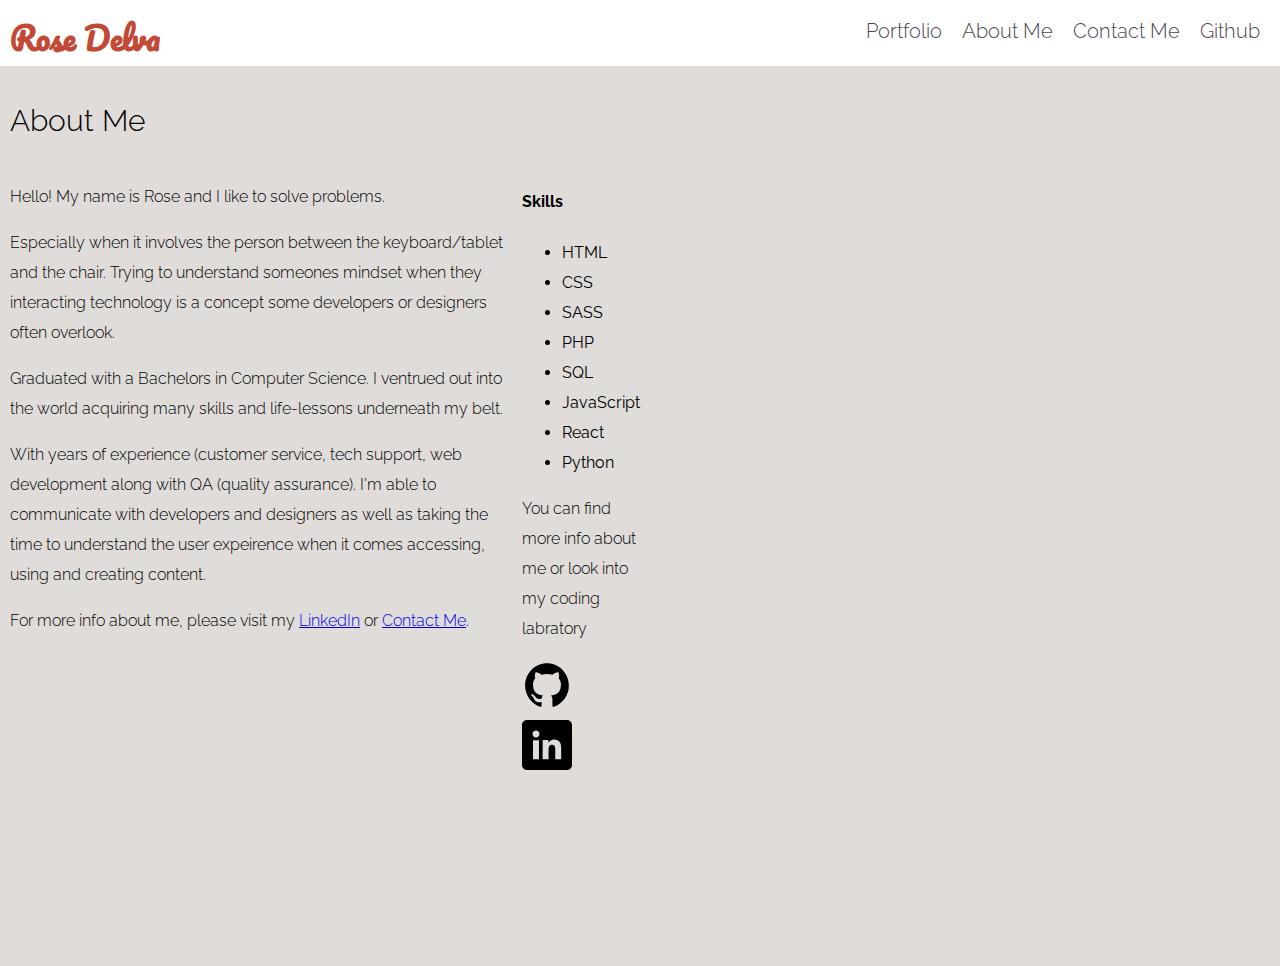
==== about.html @ 1ae79a64 "added in extends and grid" ====
<!DOCTYPE html>
<html lang="EN">
	<head>
		<meta charset ="utf-8">
		<title>Rose Delva - Front-End Developer Portfolio</title>
		<meta name="viewport" content="width=device-width, initial-scale=1.0">
		<link rel="stylesheet" href="assets/css/style.css">


	</head>
	<body>
		<div class="wrapper">
			<header class="container" id="header">
               <div class="header-logo">
                    <a href="index.html" class="logo">
                        <div class="title">
                            <div id="header-name">Rose Delva</div>
                            <div id="header-title">Front End Web Developer</div>
                        </div>
                    </a>
                    <a id="menu-button" class="homepage-button">  					
						<svg  id = "hamburger" viewBox="1 0 30 24" >
							<path  d="M4 10h24c1.104 0 2-.896 2-2s-.896-2-2-2H4c-1.104 0-2 .896-2 2s.896 2 2 2zm24 4H4c-1.104 0-2 .896-2 2s.896 2 2 2h24c1.104 0 2-.896 2-2s-.896-2-2-2zm0 8H4c-1.104 0-2 .896-2 2s.896 2 2 2h24c1.104 0 2-.896 2-2s-.896-2-2-2z"/>
						</svg>
                    </a>
                </div> 
				<nav id="menu">
					<ul>
						<li><a href="portfolio.html" id="portfolio">Portfolio</a></li>
						<li><a href="about.html" id="about">About Me</a></li>
						<li><a href="contact.html" id="contact">Contact Me</a></li>
						<li><a href="https://github.com/rdelva" id="github">Github</a></li>
					</ul>
				</nav>
			</header>
			<div class="background">
				<div class=" container about ">
					<h3>About Me</h3>
					<div class=" " >                   
						<div class="bio-text">
							<div class="bio">
								<p>Hello! My name is Rose and I like to solve problems.</p>
	
								<p>Especially when it involves the person between the keyboard/tablet and the chair. Trying to understand someones mindset when they interacting technology is a concept some developers or designers often overlook.</p>
								
								<p>Graduated with a Bachelors in Computer Science. I ventrued out into the world acquiring many skills and  life-lessons underneath my belt.</p>
								
								<p>With years of experience (customer service, tech support, web development along with QA (quality assurance). I'm able to communicate with developers and designers as well as taking the time to understand the user expeirence when it comes accessing, using and creating content.</p>
								
								<p>For more info about me, please visit my <a href="https://www.linkedin.com/in/rosedelva/">LinkedIn</a> or <a href="contact.html">Contact Me</a>.</p>
								
								</div>  <!-- end of bio-->
								<div class="skills">
									<h4>Skills</h4>
									<ul>
									
											<li>HTML</li>
											<li>CSS</li>
											<li>SASS</li>										
											<li>PHP</li>
											<li>SQL</li>										
											<li>JavaScript</li>
											<li>React</li>
											<li>Python</li>
									
									</ul>

									<p>You can find more info about me or look into my coding labratory</p>
								<div class="social">
									<a href="https://github.com/rdelva"><img src="assets/img/svg/github.svg"></a>
									<a href="https://www.linkedin.com/in/rosedelva/"><img src="assets/img/svg/linkedin.svg"></a>
								</div>
	
								</div> <!--end of skills-->

								
						</div>


					
						   
						
					</div>

				</div>
	
			</div> <!-- end of bg-->
		</div> <!-- end of container -->
		<footer>
			<nav class="footer-nav"></nav>
		</footer>
        <script src="assets/js/jquery-3.5.1.min.js"></script>
		<script src="assets/js/script.js"></script>
	</body>
</html>
---- assets/css/style.css ----
/*desaturated blue*/
/*shade of blue	*/
@import url("https://fonts.googleapis.com/css2?family=Raleway:ital,wght@0,300;0,400;0,700;0,900;1,400&display=swap");
@import url("https://fonts.googleapis.com/css2?family=Pacifico&display=swap");
.grid__row:after {
  content: "";
  display: table;
  clear: both;
}

.container {
  width: 100%;
  margin: 0 auto;
  padding: 10px;
}

.grid__row:last-of-type, .grid__row {
  display: flex;
  flex-direction: column;
  flex-wrap: wrap;
}
@media (min-width: 769px) {
  .grid__row:last-of-type, .grid__row {
    display: flex;
    flex-direction: row;
    flex-wrap: wrap;
  }
}

/*! normalize.css v8.0.1 | MIT License | github.com/necolas/normalize.css */
/* Document
   ========================================================================== */
/**
 * 1. Correct the line height in all browsers.
 * 2. Prevent adjustments of font size after orientation changes in iOS.
 */
html {
  line-height: 1.15;
  /* 1 */
  -webkit-text-size-adjust: 100%;
  /* 2 */
}

/* Sections
   ========================================================================== */
/**
 * Remove the margin in all browsers.
 */
body {
  margin: 0;
}

/**
 * Render the `main` element consistently in IE.
 */
main {
  display: block;
}

/**
 * Correct the font size and margin on `h1` elements within `section` and
 * `article` contexts in Chrome, Firefox, and Safari.
 */
h1 {
  font-size: 2em;
  margin: 0.67em 0;
}

/* Grouping content
   ========================================================================== */
/**
 * 1. Add the correct box sizing in Firefox.
 * 2. Show the overflow in Edge and IE.
 */
hr {
  box-sizing: content-box;
  /* 1 */
  height: 0;
  /* 1 */
  overflow: visible;
  /* 2 */
}

/**
 * 1. Correct the inheritance and scaling of font size in all browsers.
 * 2. Correct the odd `em` font sizing in all browsers.
 */
pre {
  font-family: monospace, monospace;
  /* 1 */
  font-size: 1em;
  /* 2 */
}

/* Text-level semantics
   ========================================================================== */
/**
 * Remove the gray background on active links in IE 10.
 */
a {
  background-color: transparent;
}

/**
 * 1. Remove the bottom border in Chrome 57-
 * 2. Add the correct text decoration in Chrome, Edge, IE, Opera, and Safari.
 */
abbr[title] {
  border-bottom: none;
  /* 1 */
  text-decoration: underline;
  /* 2 */
  text-decoration: underline dotted;
  /* 2 */
}

/**
 * Add the correct font weight in Chrome, Edge, and Safari.
 */
b,
strong {
  font-weight: bolder;
}

/**
 * 1. Correct the inheritance and scaling of font size in all browsers.
 * 2. Correct the odd `em` font sizing in all browsers.
 */
code,
kbd,
samp {
  font-family: monospace, monospace;
  /* 1 */
  font-size: 1em;
  /* 2 */
}

/**
 * Add the correct font size in all browsers.
 */
small {
  font-size: 80%;
}

/**
 * Prevent `sub` and `sup` elements from affecting the line height in
 * all browsers.
 */
sub,
sup {
  font-size: 75%;
  line-height: 0;
  position: relative;
  vertical-align: baseline;
}

sub {
  bottom: -0.25em;
}

sup {
  top: -0.5em;
}

/* Embedded content
   ========================================================================== */
/**
 * Remove the border on images inside links in IE 10.
 */
img {
  border-style: none;
}

/* Forms
   ========================================================================== */
/**
 * 1. Change the font styles in all browsers.
 * 2. Remove the margin in Firefox and Safari.
 */
button,
input,
optgroup,
select,
textarea {
  font-family: inherit;
  /* 1 */
  font-size: 100%;
  /* 1 */
  line-height: 1.15;
  /* 1 */
  margin: 0;
  /* 2 */
}

/**
 * Show the overflow in IE.
 * 1. Show the overflow in Edge.
 */
button,
input {
  /* 1 */
  overflow: visible;
}

/**
 * Remove the inheritance of text transform in Edge, Firefox, and IE.
 * 1. Remove the inheritance of text transform in Firefox.
 */
button,
select {
  /* 1 */
  text-transform: none;
}

/**
 * Correct the inability to style clickable types in iOS and Safari.
 */
button,
[type=button],
[type=reset],
[type=submit] {
  -webkit-appearance: button;
}

/**
 * Remove the inner border and padding in Firefox.
 */
button::-moz-focus-inner,
[type=button]::-moz-focus-inner,
[type=reset]::-moz-focus-inner,
[type=submit]::-moz-focus-inner {
  border-style: none;
  padding: 0;
}

/**
 * Restore the focus styles unset by the previous rule.
 */
button:-moz-focusring,
[type=button]:-moz-focusring,
[type=reset]:-moz-focusring,
[type=submit]:-moz-focusring {
  outline: 1px dotted ButtonText;
}

/**
 * Correct the padding in Firefox.
 */
fieldset {
  padding: 0.35em 0.75em 0.625em;
}

/**
 * 1. Correct the text wrapping in Edge and IE.
 * 2. Correct the color inheritance from `fieldset` elements in IE.
 * 3. Remove the padding so developers are not caught out when they zero out
 *    `fieldset` elements in all browsers.
 */
legend {
  box-sizing: border-box;
  /* 1 */
  color: inherit;
  /* 2 */
  display: table;
  /* 1 */
  max-width: 100%;
  /* 1 */
  padding: 0;
  /* 3 */
  white-space: normal;
  /* 1 */
}

/**
 * Add the correct vertical alignment in Chrome, Firefox, and Opera.
 */
progress {
  vertical-align: baseline;
}

/**
 * Remove the default vertical scrollbar in IE 10+.
 */
textarea {
  overflow: auto;
}

/**
 * 1. Add the correct box sizing in IE 10.
 * 2. Remove the padding in IE 10.
 */
[type=checkbox],
[type=radio] {
  box-sizing: border-box;
  /* 1 */
  padding: 0;
  /* 2 */
}

/**
 * Correct the cursor style of increment and decrement buttons in Chrome.
 */
[type=number]::-webkit-inner-spin-button,
[type=number]::-webkit-outer-spin-button {
  height: auto;
}

/**
 * 1. Correct the odd appearance in Chrome and Safari.
 * 2. Correct the outline style in Safari.
 */
[type=search] {
  -webkit-appearance: textfield;
  /* 1 */
  outline-offset: -2px;
  /* 2 */
}

/**
 * Remove the inner padding in Chrome and Safari on macOS.
 */
[type=search]::-webkit-search-decoration {
  -webkit-appearance: none;
}

/**
 * 1. Correct the inability to style clickable types in iOS and Safari.
 * 2. Change font properties to `inherit` in Safari.
 */
::-webkit-file-upload-button {
  -webkit-appearance: button;
  /* 1 */
  font: inherit;
  /* 2 */
}

/* Interactive
   ========================================================================== */
/*
 * Add the correct display in Edge, IE 10+, and Firefox.
 */
details {
  display: block;
}

/*
 * Add the correct display in all browsers.
 */
summary {
  display: list-item;
}

/* Misc
   ========================================================================== */
/**
 * Add the correct display in IE 10+.
 */
template {
  display: none;
}

/**
 * Add the correct display in IE 10.
 */
[hidden] {
  display: none;
}

body, html, .wrapper {
  height: 100%;
}

* {
  box-sizing: border-box;
}

.background {
  background-color: #DFDCD9;
}

.bg {
  background-image: url("../img/background.png");
  background-position: center;
  background-repeat: no-repeat;
  background-size: cover;
  position: relative;
  height: 100%;
}

body {
  font-family: "Raleway", sans-serif;
}

img {
  max-width: 100%;
}

.whiteout {
  background-color: rgba(255, 255, 255, 0.3);
  height: calc(100vh - 0px);
}

.overlay {
  background-color: #DFDCD9;
  height: auto;
}

.about {
  line-height: 30px;
  height: calc(100vh - 0px);
}

@media (min-width: 769px) {
  .bio-text {
    display: flex;
    flex-direction: row;
    flex-wrap: nowrap;
    width: 50%;
  }
}

.container {
  font-family: "Raleway", sans-serif;
}

.grid {
  /* enf of col */
}
.grid__row {
  padding-top: 10px;
  padding-bottom: 10px;
}
@media (min-width: 769px) {
  .grid__col--1 {
    width: 6.5%;
  }
  .grid__col--2 {
    width: 15%;
  }
  .grid__col--3 {
    width: 23.5%;
  }
  .grid__col--4 {
    width: 32%;
  }
  .grid__col--5 {
    width: 40.5%;
  }
  .grid__col--6 {
    width: 49%;
  }
  .grid__col--7 {
    width: 57.5%;
  }
  .grid__col--8 {
    width: 66%;
  }
  .grid__col--9 {
    width: 74.5%;
  }
  .grid__col--10 {
    width: 83%;
  }
  .grid__col--11 {
    width: 91.5%;
  }
  .grid__col--12 {
    width: 100%;
  }
}

/*end of grid*/
@media (min-width: 640px) and (max-width: 768px) {
  [class^=grid__col--] {
    display: flex;
    flex-direction: column;
    flex-wrap: wrap;
    margin-top: 0.75em;
    margin-bottom: 0.75em;
  }
}
@media (min-width: 769px) {
  [class^=grid__col--] {
    display: flex;
    flex-direction: row;
    flex-wrap: wrap;
    float: left;
    min-height: 1px;
    padding-left: 10px;
    padding-right: 10px;
  }
  [class^=grid__col--] + [class^=grid__col--] {
    margin-left: 2%;
  }
  [class^=grid__col--]:last-of-type {
    float: right;
  }
}

@media (min-width: 769px) {
  .centered {
    margin-right: auto;
    margin-left: auto;
  }
}

.homepage-title {
  padding-top: 50px;
  text-align: center;
}
@media (min-width: 769px) {
  .homepage-title {
    text-align: initial;
    padding-left: 40px;
    padding-top: 35px;
  }
}

.title {
  display: flex;
  flex-direction: row;
  flex-wrap: nowrap;
  font-size: 1.25em;
  color: #4B4453;
  font-weight: bold;
  font-family: "Raleway", sans-serif;
}

.logo {
  text-decoration: none;
}

#header-name {
  font-size: 1.5625em;
  color: #C24935;
  padding-top: 20px;
  font-family: "Pacifico", cursive;
  display: inline-block;
}
@media (min-width: 769px) {
  #header-name {
    padding-top: 10px;
  }
}
#header-title {
  display: none;
  font-size: 1.25em;
  color: #4B4453;
  font-family: "Raleway", sans-serif;
}

h1 {
  font-size: 3.125em;
  color: #C24935;
  font-family: "Pacifico", cursive;
  padding: 0px;
  margin: 0px;
}
@media (min-width: 375px) and (max-width: 640px) {
  h1 {
    font-size: 4.375em;
  }
}
@media (min-width: 640px) and (max-width: 768px) {
  h1 {
    font-size: 5em;
  }
}
@media (min-width: 769px) {
  h1 {
    font-size: 9.375em;
  }
}

h2 {
  margin: 0px;
  font-size: 1.375em;
  color: #23588D;
  font-weight: 300;
  font-family: "Raleway", sans-serif;
}
@media (min-width: 375px) and (max-width: 640px) {
  h2 {
    font-size: 1.5625em;
  }
}
@media (min-width: 769px) {
  h2 {
    padding-left: 100px;
    font-size: 2.5em;
    font-weight: 400;
  }
}

h3 {
  font-size: 1.875em;
  font-weight: 300;
}

.credit {
  font-size: 0.9375em;
  color: #fff;
  font-weight: 300;
  margin: 0;
  padding: 0;
  position: absolute;
  right: 5px;
  bottom: -32px;
  display: inline-block;
  text-decoration: none;
  margin: 0px;
  padding: 0px;
}
.credit:link {
  font-size: 0.9375em;
  color: #C24935;
  font-weight: 300;
}
.credit:hover {
  font-size: 0.9375em;
  color: #C24935;
  font-weight: 300;
}
@media (min-width: 769px) {
  .credit {
    bottom: 0px;
  }
}

p {
  font-family: "Raleway", sans-serif;
  font-size: 1em;
  font-weight: 300;
}

header {
  display: flex;
  flex-direction: column;
  flex-wrap: nowrap;
}
@media (min-width: 769px) {
  header {
    display: flex;
    flex-direction: row;
    flex-wrap: nowrap;
    justify-content: space-between;
  }
}

.sticky {
  position: fixed;
  top: 0;
  width: 100%;
  z-index: 999;
  background-color: #fff;
}

.sticky + .bg {
  padding-top: 150px;
}

@media (min-width: 769px) {
  .homepage-header {
    display: flex;
    flex-direction: row;
    flex-wrap: nowrap;
    justify-content: flex-end;
  }
}

.homepage-logo {
  display: flex;
  flex-direction: row;
  flex-wrap: nowrap;
  justify-content: flex-end;
}

.header-logo {
  display: flex;
  flex-direction: row;
  flex-wrap: nowrap;
  justify-content: space-between;
}

#menu {
  display: none;
}
@media (min-width: 769px) {
  #menu {
    display: block;
  }
}
#menu ul {
  list-style-type: none;
  margin: 0px;
  padding: 0px;
}
@media (min-width: 769px) {
  #menu ul {
    display: flex;
    flex-direction: row;
    flex-wrap: nowrap;
  }
}
#menu ul li {
  padding: 10px;
  text-align: center;
}
#menu ul a {
  text-decoration: none;
  width: 100%;
  display: inline-block;
}
#menu ul a:link {
  font-size: 1.25em;
  color: #4B4453;
  font-weight: 300;
}
#menu ul a:visited {
  font-size: 1.25em;
  color: #4B4453;
  font-weight: 300;
}
#menu ul a:hover {
  font-size: 1.25em;
  color: #C24935;
  font-weight: 300;
}

.img {
  max-width: 100%;
}

@media (min-width: 640px) and (max-width: 768px) {
  .portfolio {
    display: flex;
    flex-direction: row;
    flex-wrap: wrap;
    justify-content: space-between;
    padding: 10px;
  }
}
@media (min-width: 769px) {
  .portfolio {
    display: flex;
    flex-direction: row;
    flex-wrap: wrap;
    justify-content: space-around;
    padding: 10px;
  }
}

.project {
  position: relative;
  margin: 10px 0;
}
@media (min-width: 640px) and (max-width: 768px) {
  .project {
    width: 45%;
  }
}
@media (min-width: 769px) {
  .project {
    width: 45%;
  }
}
.project-info {
  font-size: 0.75em;
  color: #fff;
  background-color: rgba(192, 74, 53, 0.93);
  height: 100%;
  width: 100%;
  max-width: 100%;
  padding: 10px;
  color: #fff;
  position: absolute;
  z-index: 1;
  top: 0px;
  left: 0px;
  right: 0px;
  bottom: 0px;
  opacity: 0;
  transition-property: opacity;
  transition-duration: 0.5s;
  transition-timing-function: ease-in-out;
}
@media (min-width: 769px) {
  .project-info {
    font-size: 1.25em;
  }
}
@media (min-width: 1400px) {
  .project-info {
    font-size: 1.875em;
    padding: 20px;
  }
}
.project-info:hover {
  opacity: 1;
}
.project-title {
  border-bottom: 1px solid #fff;
  width: 100%;
  padding-bottom: 5px;
}
.project-text {
  line-height: 20px;
}
@media (min-width: 769px) {
  .project-text {
    line-height: 30px;
  }
}
@media (min-width: 1400px) {
  .project-text {
    line-height: 40px;
  }
}
.project a {
  border: 1px solid #fff;
  border-radius: 10px;
  padding: 20px;
  text-decoration: none;
}
.project a:link {
  color: #fff;
  background-color: none;
  transition-property: color, background-color;
  transition-duration: 1s;
}
.project a:visited {
  color: #fff;
}
.project a:hover {
  background-color: #fff;
  color: #C24935;
}
.project .links {
  display: flex;
  flex-direction: row;
  flex-wrap: nowrap;
  justify-content: space-around;
}

.social img {
  width: 50px;
  height: 50px;
  margin-right: 10px;
}

.input-wrapper {
  width: 100%;
  position: relative;
}

.icon {
  position: absolute;
  color: #C24935;
  top: 20px;
  left: 5px;
}

.icon:focus {
  color: #23588D;
}

#hamburger {
  height: 40px;
  width: 40px;
  color: #C24935;
  fill: currentColor;
}
#hamburger:hover {
  color: #23588D;
  fill: currentColor;
}

@media (min-width: 769px) {
  #menu-button {
    display: none;
  }
}

@media (min-width: 769px) {
  .contactInfo {
    display: flex;
    flex-direction: row;
    flex-wrap: nowrap;
    justify-content: space-between;
  }
}

.input-wrapper:first-child {
  margin-right: 10px;
}

input[type=text], input[type=email] {
  width: 100%;
  margin: 10px 0px 10px 0;
  outline: none;
  padding: 10px 10px 10px 30px;
  border: none;
  transition-property: border;
  transition-duration: 0.3s;
}
input[type=text]:focus, input[type=email]:focus {
  border-bottom: 1px solid #C24935;
}

textarea {
  width: 100%;
  margin: 10px 0px;
  border-radius: 5px;
  border-radius: 5px;
  padding: 10px;
  border: none;
  height: 250px;
  background-color: #fff;
  outline: none;
  transition-property: border;
  transition-duration: 0.5s;
}
textarea:focus {
  border-bottom: 3px solid #C24935;
}

[type=placeholder] {
  padding-left: 20px;
}

[type=submit] {
  display: block;
  border-radius: 5px;
  padding: 10px;
  width: 100%;
  background-color: #C24935;
  color: #fff;
  border: none;
}
[type=submit]:hover {
  background-color: #fff;
  color: #C24935;
  border-color: 1px solid #C24935;
}

/*# sourceMappingURL=style.css.map */
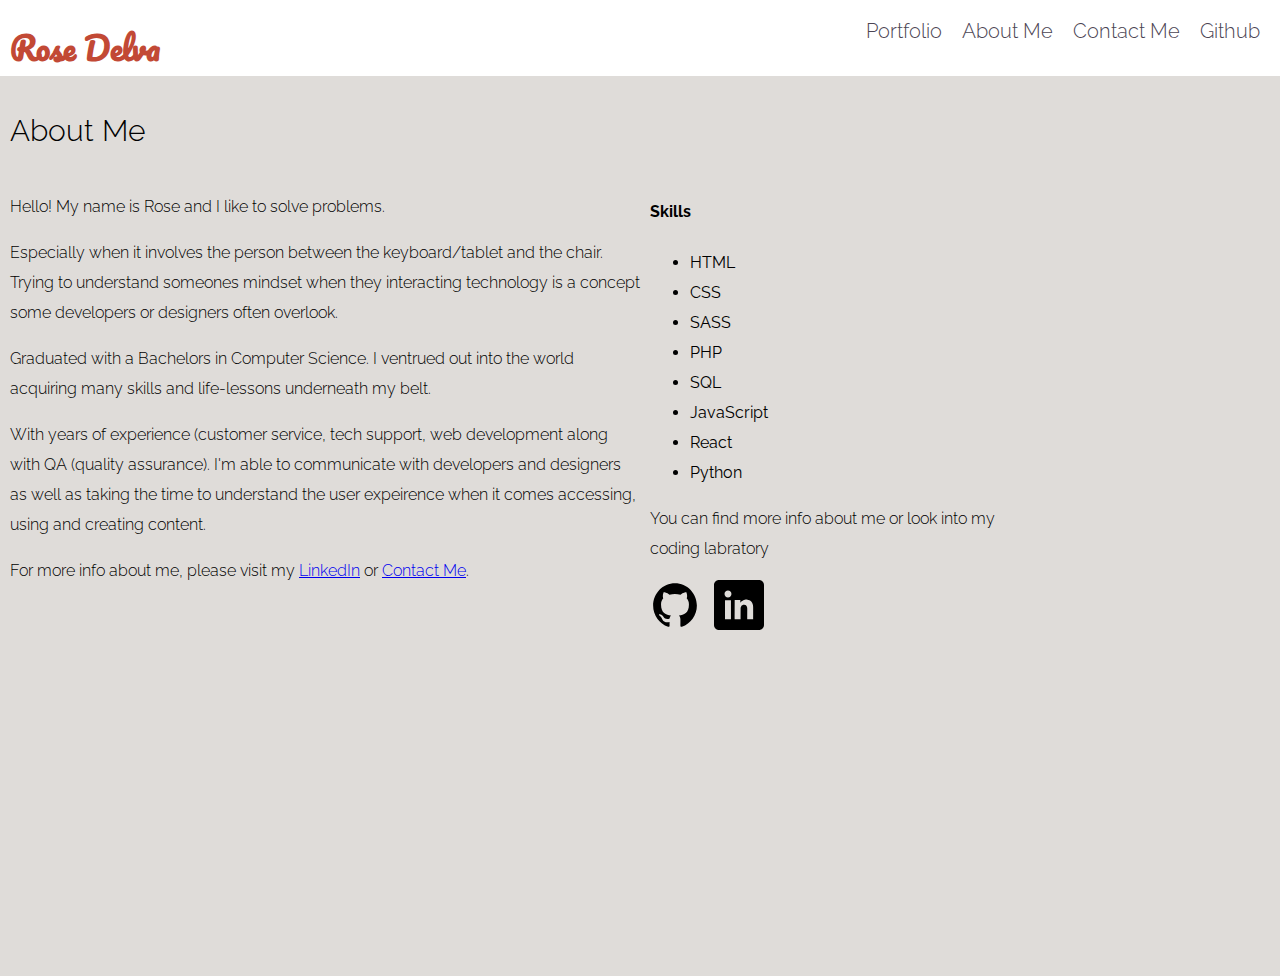
==== commit 87b6f3ca: "updated contact page" ====
--- a/about.html
+++ b/about.html
@@ -37,8 +37,8 @@
 				<div class=" container about ">
 					<h3>About Me</h3>
 					<div class=" " >                   
-						<div class="bio-text">
-							<div class="bio">
+						<div class="bio">
+							<div class="bio-text">
 								<p>Hello! My name is Rose and I like to solve problems.</p>
 	
 								<p>Especially when it involves the person between the keyboard/tablet and the chair. Trying to understand someones mindset when they interacting technology is a concept some developers or designers often overlook.</p>
--- a/assets/css/style.css
+++ b/assets/css/style.css
@@ -1,5 +1,3 @@
-/*desaturated blue*/
-/*shade of blue	*/
 @import url("https://fonts.googleapis.com/css2?family=Raleway:ital,wght@0,300;0,400;0,700;0,900;1,400&display=swap");
 @import url("https://fonts.googleapis.com/css2?family=Pacifico&display=swap");
 .grid__row:after {
@@ -19,7 +17,7 @@
   flex-direction: column;
   flex-wrap: wrap;
 }
-@media (min-width: 769px) {
+@media (min-width: 768px) and (max-width: 1080px) {
   .grid__row:last-of-type, .grid__row {
     display: flex;
     flex-direction: row;
@@ -410,17 +408,63 @@
   height: calc(100vh - 0px);
 }
 
-@media (min-width: 769px) {
-  .bio-text {
-    display: flex;
-    flex-direction: row;
-    flex-wrap: nowrap;
-    width: 50%;
-  }
-}
-
 .container {
   font-family: "Raleway", sans-serif;
+}
+
+@media (min-width: 1080px) and (max-width: 1280px) {
+  .bio {
+    display: flex;
+    flex-direction: row;
+    flex-wrap: wrap;
+  }
+}
+@media (min-width: 1280px) and (max-width: 1400px) {
+  .bio {
+    display: flex;
+    flex-direction: row;
+    flex-wrap: wrap;
+  }
+}
+@media (min-width: 1401px) {
+  .bio {
+    display: flex;
+    flex-direction: row;
+    flex-wrap: wrap;
+  }
+}
+@media (min-width: 1080px) and (max-width: 1280px) {
+  .bio-text {
+    width: 50%;
+  }
+}
+@media (min-width: 1280px) and (max-width: 1400px) {
+  .bio-text {
+    width: 50%;
+  }
+}
+@media (min-width: 1401px) {
+  .bio-text {
+    width: 50%;
+  }
+}
+
+@media (min-width: 1080px) and (max-width: 1280px) {
+  .skills {
+    width: 30%;
+  }
+}
+@media (min-width: 1280px) and (max-width: 1400px) {
+  .skills {
+    width: 30%;
+    margin-left: 10px;
+  }
+}
+@media (min-width: 1401px) {
+  .skills {
+    width: 30%;
+    margin-left: 10px;
+  }
 }
 
 .grid {
@@ -430,7 +474,7 @@
   padding-top: 10px;
   padding-bottom: 10px;
 }
-@media (min-width: 769px) {
+@media (min-width: 768px) and (max-width: 1080px) {
   .grid__col--1 {
     width: 6.5%;
   }
@@ -479,7 +523,7 @@
     margin-bottom: 0.75em;
   }
 }
-@media (min-width: 769px) {
+@media (min-width: 768px) and (max-width: 1080px) {
   [class^=grid__col--] {
     display: flex;
     flex-direction: row;
@@ -497,7 +541,7 @@
   }
 }
 
-@media (min-width: 769px) {
+@media (min-width: 768px) and (max-width: 1080px) {
   .centered {
     margin-right: auto;
     margin-left: auto;
@@ -508,7 +552,7 @@
   padding-top: 50px;
   text-align: center;
 }
-@media (min-width: 769px) {
+@media (min-width: 768px) and (max-width: 1080px) {
   .homepage-title {
     text-align: initial;
     padding-left: 40px;
@@ -537,7 +581,7 @@
   font-family: "Pacifico", cursive;
   display: inline-block;
 }
-@media (min-width: 769px) {
+@media (min-width: 768px) and (max-width: 1080px) {
   #header-name {
     padding-top: 10px;
   }
@@ -566,7 +610,7 @@
     font-size: 5em;
   }
 }
-@media (min-width: 769px) {
+@media (min-width: 768px) and (max-width: 1080px) {
   h1 {
     font-size: 9.375em;
   }
@@ -584,7 +628,7 @@
     font-size: 1.5625em;
   }
 }
-@media (min-width: 769px) {
+@media (min-width: 768px) and (max-width: 1080px) {
   h2 {
     padding-left: 100px;
     font-size: 2.5em;
@@ -621,7 +665,7 @@
   color: #C24935;
   font-weight: 300;
 }
-@media (min-width: 769px) {
+@media (min-width: 768px) and (max-width: 1080px) {
   .credit {
     bottom: 0px;
   }
@@ -638,7 +682,31 @@
   flex-direction: column;
   flex-wrap: nowrap;
 }
-@media (min-width: 769px) {
+@media (min-width: 768px) and (max-width: 1080px) {
+  header {
+    display: flex;
+    flex-direction: row;
+    flex-wrap: nowrap;
+    justify-content: space-between;
+  }
+}
+@media (min-width: 1080px) and (max-width: 1280px) {
+  header {
+    display: flex;
+    flex-direction: row;
+    flex-wrap: nowrap;
+    justify-content: space-between;
+  }
+}
+@media (min-width: 1280px) and (max-width: 1400px) {
+  header {
+    display: flex;
+    flex-direction: row;
+    flex-wrap: nowrap;
+    justify-content: space-between;
+  }
+}
+@media (min-width: 1401px) {
   header {
     display: flex;
     flex-direction: row;
@@ -659,7 +727,7 @@
   padding-top: 150px;
 }
 
-@media (min-width: 769px) {
+@media (min-width: 768px) and (max-width: 1080px) {
   .homepage-header {
     display: flex;
     flex-direction: row;
@@ -685,7 +753,22 @@
 #menu {
   display: none;
 }
-@media (min-width: 769px) {
+@media (min-width: 768px) and (max-width: 1080px) {
+  #menu {
+    display: block;
+  }
+}
+@media (min-width: 1080px) and (max-width: 1280px) {
+  #menu {
+    display: block;
+  }
+}
+@media (min-width: 1280px) and (max-width: 1400px) {
+  #menu {
+    display: block;
+  }
+}
+@media (min-width: 1401px) {
   #menu {
     display: block;
   }
@@ -695,7 +778,28 @@
   margin: 0px;
   padding: 0px;
 }
-@media (min-width: 769px) {
+@media (min-width: 768px) and (max-width: 1080px) {
+  #menu ul {
+    display: flex;
+    flex-direction: row;
+    flex-wrap: nowrap;
+  }
+}
+@media (min-width: 1080px) and (max-width: 1280px) {
+  #menu ul {
+    display: flex;
+    flex-direction: row;
+    flex-wrap: nowrap;
+  }
+}
+@media (min-width: 1280px) and (max-width: 1400px) {
+  #menu ul {
+    display: flex;
+    flex-direction: row;
+    flex-wrap: nowrap;
+  }
+}
+@media (min-width: 1401px) {
   #menu ul {
     display: flex;
     flex-direction: row;
@@ -736,11 +840,20 @@
     display: flex;
     flex-direction: row;
     flex-wrap: wrap;
+    justify-content: space-around;
+    padding: 10px;
+  }
+}
+@media (min-width: 768px) and (max-width: 1080px) {
+  .portfolio {
+    display: flex;
+    flex-direction: row;
+    flex-wrap: wrap;
     justify-content: space-between;
     padding: 10px;
   }
 }
-@media (min-width: 769px) {
+@media (min-width: 1080px) and (max-width: 1280px) {
   .portfolio {
     display: flex;
     flex-direction: row;
@@ -749,17 +862,45 @@
     padding: 10px;
   }
 }
+@media (min-width: 1280px) and (max-width: 1400px) {
+  .portfolio {
+    display: flex;
+    flex-direction: row;
+    flex-wrap: wrap;
+    justify-content: space-around;
+    padding: 10px;
+  }
+}
+@media (min-width: 1401px) {
+  .portfolio {
+    display: flex;
+    flex-direction: row;
+    flex-wrap: wrap;
+    justify-content: space-around;
+    padding: 10px;
+  }
+}
 
 .project {
   position: relative;
   margin: 10px 0;
 }
-@media (min-width: 640px) and (max-width: 768px) {
+@media (min-width: 768px) and (max-width: 1080px) {
   .project {
     width: 45%;
   }
 }
-@media (min-width: 769px) {
+@media (min-width: 1080px) and (max-width: 1280px) {
+  .project {
+    width: 45%;
+  }
+}
+@media (min-width: 1280px) and (max-width: 1400px) {
+  .project {
+    width: 45%;
+  }
+}
+@media (min-width: 1401px) {
   .project {
     width: 45%;
   }
@@ -784,14 +925,36 @@
   transition-duration: 0.5s;
   transition-timing-function: ease-in-out;
 }
-@media (min-width: 769px) {
+@media (min-width: 375px) and (max-width: 640px) {
+  .project-info {
+    font-size: 1.125em;
+  }
+}
+@media (min-width: 640px) and (max-width: 768px) {
+  .project-info {
+    font-size: 1.125em;
+  }
+}
+@media (min-width: 768px) and (max-width: 1080px) {
+  .project-info {
+    font-size: 0.875em;
+  }
+}
+@media (min-width: 1080px) and (max-width: 1280px) {
   .project-info {
     font-size: 1.25em;
-  }
-}
-@media (min-width: 1400px) {
+    padding: 20px;
+  }
+}
+@media (min-width: 1280px) and (max-width: 1400px) {
   .project-info {
-    font-size: 1.875em;
+    font-size: 1.5625em;
+    padding: 20px;
+  }
+}
+@media (min-width: 1401px) {
+  .project-info {
+    font-size: 2.1875em;
     padding: 20px;
   }
 }
@@ -806,26 +969,51 @@
 .project-text {
   line-height: 20px;
 }
-@media (min-width: 769px) {
-  .project-text {
-    line-height: 30px;
-  }
-}
-@media (min-width: 1400px) {
+@media (min-width: 375px) and (max-width: 640px) {
   .project-text {
     line-height: 40px;
+  }
+}
+@media (min-width: 640px) and (max-width: 768px) {
+  .project-text {
+    line-height: 50px;
+  }
+}
+@media (min-width: 768px) and (max-width: 1080px) {
+  .project-text {
+    line-height: 25px;
+  }
+}
+@media (min-width: 1080px) and (max-width: 1280px) {
+  .project-text {
+    line-height: 60px;
+  }
+}
+@media (min-width: 1280px) and (max-width: 1400px) {
+  .project-text {
+    line-height: 50px;
+  }
+}
+@media (min-width: 1401px) {
+  .project-text {
+    line-height: 50px;
   }
 }
 .project a {
   border: 1px solid #fff;
   border-radius: 10px;
-  padding: 20px;
+  padding: 10px 30px;
   text-decoration: none;
+}
+@media (min-width: 640px) and (max-width: 768px) {
+  .project a {
+    margin-top: 10px;
+    padding: 10px 30px;
+  }
 }
 .project a:link {
   color: #fff;
-  background-color: none;
-  transition-property: color, background-color;
+  transition-property: color, backgroundcolor;
   transition-duration: 1s;
 }
 .project a:visited {
@@ -840,6 +1028,17 @@
   flex-direction: row;
   flex-wrap: nowrap;
   justify-content: space-around;
+  margin-top: 30px;
+}
+@media (min-width: 640px) and (max-width: 768px) {
+  .project .links {
+    margin-top: 10px;
+  }
+}
+@media (min-width: 768px) and (max-width: 1080px) {
+  .project .links {
+    margin-top: 20px;
+  }
 }
 
 .social img {
@@ -875,13 +1074,28 @@
   fill: currentColor;
 }
 
-@media (min-width: 769px) {
+@media (min-width: 768px) and (max-width: 1080px) {
   #menu-button {
     display: none;
   }
 }
-
-@media (min-width: 769px) {
+@media (min-width: 1080px) and (max-width: 1280px) {
+  #menu-button {
+    display: none;
+  }
+}
+@media (min-width: 1280px) and (max-width: 1400px) {
+  #menu-button {
+    display: none;
+  }
+}
+@media (min-width: 1401px) {
+  #menu-button {
+    display: none;
+  }
+}
+
+@media (min-width: 768px) and (max-width: 1080px) {
   .contactInfo {
     display: flex;
     flex-direction: row;
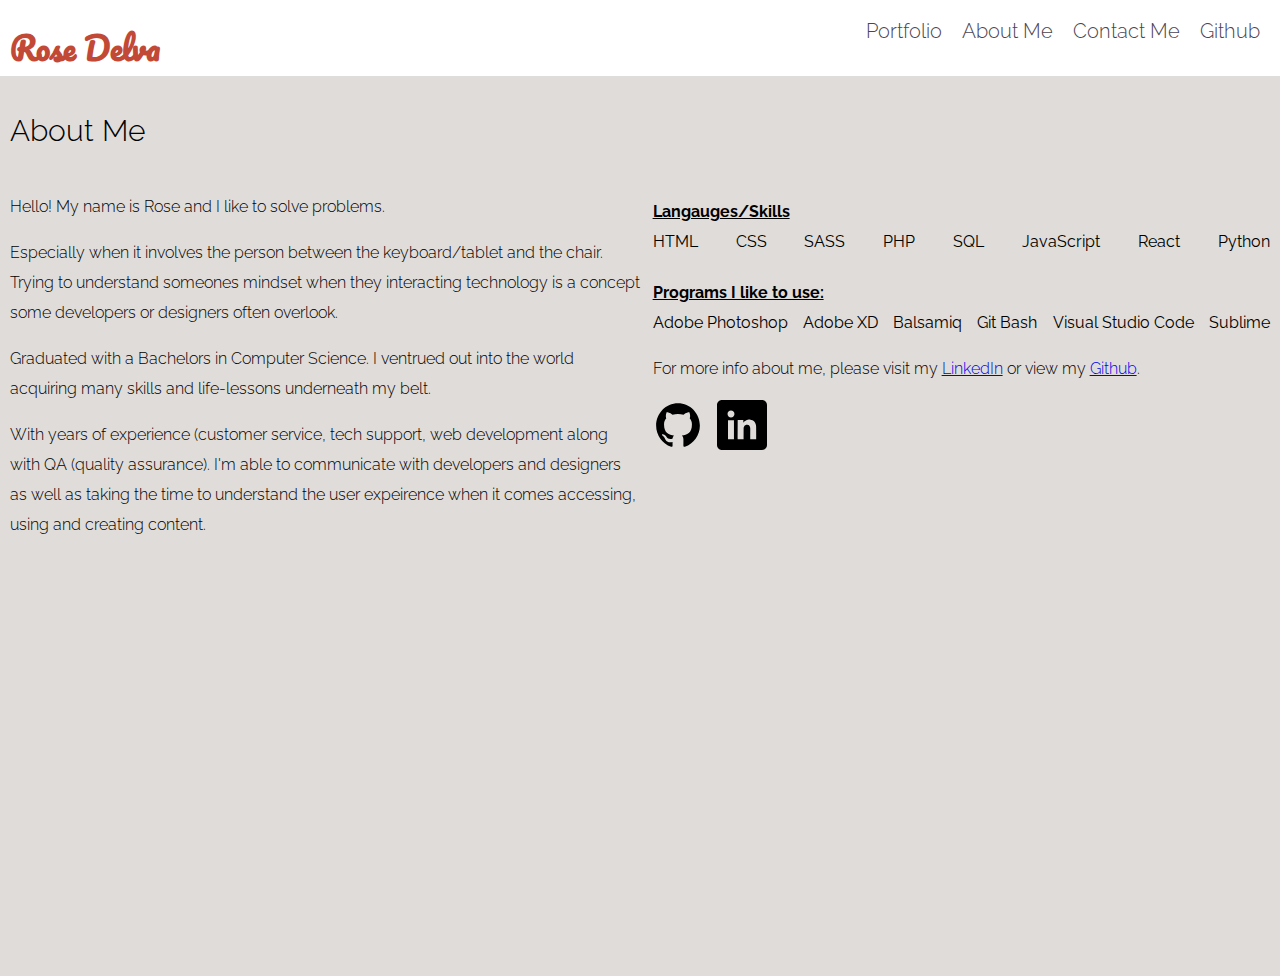
==== commit d1e398d4: "updated form and about me page" ====
--- a/about.html
+++ b/about.html
@@ -29,7 +29,7 @@
 						<li><a href="portfolio.html" id="portfolio">Portfolio</a></li>
 						<li><a href="about.html" id="about">About Me</a></li>
 						<li><a href="contact.html" id="contact">Contact Me</a></li>
-						<li><a href="https://github.com/rdelva" id="github">Github</a></li>
+						<li><a href="https://github.com/rdelva" id="github" target="_blank">Github</a></li>
 					</ul>
 				</nav>
 			</header>
@@ -47,11 +47,10 @@
 								
 								<p>With years of experience (customer service, tech support, web development along with QA (quality assurance). I'm able to communicate with developers and designers as well as taking the time to understand the user expeirence when it comes accessing, using and creating content.</p>
 								
-								<p>For more info about me, please visit my <a href="https://www.linkedin.com/in/rosedelva/">LinkedIn</a> or <a href="contact.html">Contact Me</a>.</p>
 								
 								</div>  <!-- end of bio-->
 								<div class="skills">
-									<h4>Skills</h4>
+									<h4>Langauges/Skills</h4>
 									<ul>
 									
 											<li>HTML</li>
@@ -61,14 +60,24 @@
 											<li>SQL</li>										
 											<li>JavaScript</li>
 											<li>React</li>
-											<li>Python</li>
-									
+											<li>Python</li>									
 									</ul>
 
-									<p>You can find more info about me or look into my coding labratory</p>
+									<h4>Programs I like to use:</h4>
+									<ul>
+										<li>Adobe Photoshop</li>
+										<li>Adobe XD</li>
+										<li>Balsamiq</li>
+										<li>Git Bash</li>
+										<li>Visual Studio Code</li>
+										<li>Sublime</li>
+									</ul>
+									
+									<p>For more info about me, please visit my <a href="https://www.linkedin.com/in/rosedelva/">LinkedIn</a> or view my <a href="https://github.com/rdelva">Github</a>.</p>
+
 								<div class="social">
-									<a href="https://github.com/rdelva"><img src="assets/img/svg/github.svg"></a>
-									<a href="https://www.linkedin.com/in/rosedelva/"><img src="assets/img/svg/linkedin.svg"></a>
+									<a href="https://github.com/rdelva"><img src="assets/img/svg/github.svg" alt="Github"></a>
+									<a href="https://www.linkedin.com/in/rosedelva/"><img src="assets/img/svg/linkedin.svg" alt="LinkeIn"></a>
 								</div>
 	
 								</div> <!--end of skills-->
--- a/assets/css/style.css
+++ b/assets/css/style.css
@@ -1,28 +1,9 @@
 @import url("https://fonts.googleapis.com/css2?family=Raleway:ital,wght@0,300;0,400;0,700;0,900;1,400&display=swap");
 @import url("https://fonts.googleapis.com/css2?family=Pacifico&display=swap");
-.grid__row:after {
-  content: "";
-  display: table;
-  clear: both;
-}
-
 .container {
   width: 100%;
   margin: 0 auto;
   padding: 10px;
-}
-
-.grid__row:last-of-type, .grid__row {
-  display: flex;
-  flex-direction: column;
-  flex-wrap: wrap;
-}
-@media (min-width: 768px) and (max-width: 1080px) {
-  .grid__row:last-of-type, .grid__row {
-    display: flex;
-    flex-direction: row;
-    flex-wrap: wrap;
-  }
 }
 
 /*! normalize.css v8.0.1 | MIT License | github.com/necolas/normalize.css */
@@ -413,138 +394,60 @@
 }
 
 @media (min-width: 1080px) and (max-width: 1280px) {
-  .bio {
+  .bio, .contact-info {
     display: flex;
     flex-direction: row;
     flex-wrap: wrap;
-  }
-}
-@media (min-width: 1280px) and (max-width: 1400px) {
-  .bio {
+    justify-content: space-between;
+  }
+}
+@media (min-width: 1280px) and (max-width: 1400px) {
+  .bio, .contact-info {
     display: flex;
     flex-direction: row;
     flex-wrap: wrap;
-  }
-}
-@media (min-width: 1401px) {
-  .bio {
+    justify-content: space-between;
+  }
+}
+@media (min-width: 1401px) {
+  .bio, .contact-info {
     display: flex;
     flex-direction: row;
     flex-wrap: wrap;
-  }
-}
-@media (min-width: 1080px) and (max-width: 1280px) {
-  .bio-text {
+    justify-content: space-between;
+  }
+}
+@media (min-width: 1080px) and (max-width: 1280px) {
+  .bio-text, .bio .contact-text, .contact-info-text, .contact-info .contact-text {
     width: 50%;
   }
 }
 @media (min-width: 1280px) and (max-width: 1400px) {
-  .bio-text {
+  .bio-text, .bio .contact-text, .contact-info-text, .contact-info .contact-text {
     width: 50%;
   }
 }
 @media (min-width: 1401px) {
-  .bio-text {
+  .bio-text, .bio .contact-text, .contact-info-text, .contact-info .contact-text {
     width: 50%;
   }
 }
 
 @media (min-width: 1080px) and (max-width: 1280px) {
-  .skills {
-    width: 30%;
-  }
-}
-@media (min-width: 1280px) and (max-width: 1400px) {
-  .skills {
-    width: 30%;
+  .skills, form {
+    width: 49%;
+  }
+}
+@media (min-width: 1280px) and (max-width: 1400px) {
+  .skills, form {
+    width: 49%;
     margin-left: 10px;
   }
 }
 @media (min-width: 1401px) {
-  .skills {
-    width: 30%;
+  .skills, form {
+    width: 45%;
     margin-left: 10px;
-  }
-}
-
-.grid {
-  /* enf of col */
-}
-.grid__row {
-  padding-top: 10px;
-  padding-bottom: 10px;
-}
-@media (min-width: 768px) and (max-width: 1080px) {
-  .grid__col--1 {
-    width: 6.5%;
-  }
-  .grid__col--2 {
-    width: 15%;
-  }
-  .grid__col--3 {
-    width: 23.5%;
-  }
-  .grid__col--4 {
-    width: 32%;
-  }
-  .grid__col--5 {
-    width: 40.5%;
-  }
-  .grid__col--6 {
-    width: 49%;
-  }
-  .grid__col--7 {
-    width: 57.5%;
-  }
-  .grid__col--8 {
-    width: 66%;
-  }
-  .grid__col--9 {
-    width: 74.5%;
-  }
-  .grid__col--10 {
-    width: 83%;
-  }
-  .grid__col--11 {
-    width: 91.5%;
-  }
-  .grid__col--12 {
-    width: 100%;
-  }
-}
-
-/*end of grid*/
-@media (min-width: 640px) and (max-width: 768px) {
-  [class^=grid__col--] {
-    display: flex;
-    flex-direction: column;
-    flex-wrap: wrap;
-    margin-top: 0.75em;
-    margin-bottom: 0.75em;
-  }
-}
-@media (min-width: 768px) and (max-width: 1080px) {
-  [class^=grid__col--] {
-    display: flex;
-    flex-direction: row;
-    flex-wrap: wrap;
-    float: left;
-    min-height: 1px;
-    padding-left: 10px;
-    padding-right: 10px;
-  }
-  [class^=grid__col--] + [class^=grid__col--] {
-    margin-left: 2%;
-  }
-  [class^=grid__col--]:last-of-type {
-    float: right;
-  }
-}
-
-@media (min-width: 768px) and (max-width: 1080px) {
-  .centered {
-    margin-right: auto;
-    margin-left: auto;
   }
 }
 
@@ -553,6 +456,27 @@
   text-align: center;
 }
 @media (min-width: 768px) and (max-width: 1080px) {
+  .homepage-title {
+    text-align: initial;
+    padding-left: 40px;
+    padding-top: 35px;
+  }
+}
+@media (min-width: 1080px) and (max-width: 1280px) {
+  .homepage-title {
+    text-align: initial;
+    padding-left: 40px;
+    padding-top: 35px;
+  }
+}
+@media (min-width: 1280px) and (max-width: 1400px) {
+  .homepage-title {
+    text-align: initial;
+    padding-left: 40px;
+    padding-top: 35px;
+  }
+}
+@media (min-width: 1401px) {
   .homepage-title {
     text-align: initial;
     padding-left: 40px;
@@ -615,6 +539,21 @@
     font-size: 9.375em;
   }
 }
+@media (min-width: 1080px) and (max-width: 1280px) {
+  h1 {
+    font-size: 9.375em;
+  }
+}
+@media (min-width: 1280px) and (max-width: 1400px) {
+  h1 {
+    font-size: 9.375em;
+  }
+}
+@media (min-width: 1401px) {
+  h1 {
+    font-size: 9.375em;
+  }
+}
 
 h2 {
   margin: 0px;
@@ -629,6 +568,27 @@
   }
 }
 @media (min-width: 768px) and (max-width: 1080px) {
+  h2 {
+    padding-left: 100px;
+    font-size: 2.5em;
+    font-weight: 400;
+  }
+}
+@media (min-width: 1080px) and (max-width: 1280px) {
+  h2 {
+    padding-left: 100px;
+    font-size: 2.5em;
+    font-weight: 400;
+  }
+}
+@media (min-width: 1280px) and (max-width: 1400px) {
+  h2 {
+    padding-left: 100px;
+    font-size: 2.5em;
+    font-weight: 400;
+  }
+}
+@media (min-width: 1401px) {
   h2 {
     padding-left: 100px;
     font-size: 2.5em;
@@ -675,6 +635,23 @@
   font-family: "Raleway", sans-serif;
   font-size: 1em;
   font-weight: 300;
+}
+
+h4 {
+  margin-bottom: 0px;
+  text-decoration: underline;
+}
+
+.skills ul {
+  padding: 0px;
+  margin-top: 0px;
+  display: flex;
+  flex-direction: row;
+  flex-wrap: wrap;
+  justify-content: space-between;
+}
+.skills ul li {
+  list-style-type: none;
 }
 
 header {
@@ -1103,6 +1080,30 @@
     justify-content: space-between;
   }
 }
+@media (min-width: 1080px) and (max-width: 1280px) {
+  .contactInfo {
+    display: flex;
+    flex-direction: row;
+    flex-wrap: nowrap;
+    justify-content: space-between;
+  }
+}
+@media (min-width: 1280px) and (max-width: 1400px) {
+  .contactInfo {
+    display: flex;
+    flex-direction: row;
+    flex-wrap: nowrap;
+    justify-content: space-between;
+  }
+}
+@media (min-width: 1401px) {
+  .contactInfo {
+    display: flex;
+    flex-direction: row;
+    flex-wrap: nowrap;
+    justify-content: space-between;
+  }
+}
 
 .input-wrapper:first-child {
   margin-right: 10px;
@@ -1125,7 +1126,6 @@
   width: 100%;
   margin: 10px 0px;
   border-radius: 5px;
-  border-radius: 5px;
   padding: 10px;
   border: none;
   height: 250px;
@@ -1135,7 +1135,7 @@
   transition-duration: 0.5s;
 }
 textarea:focus {
-  border-bottom: 3px solid #C24935;
+  border-bottom: 1px solid #C24935;
 }
 
 [type=placeholder] {
@@ -1154,7 +1154,6 @@
 [type=submit]:hover {
   background-color: #fff;
   color: #C24935;
-  border-color: 1px solid #C24935;
 }
 
 /*# sourceMappingURL=style.css.map */
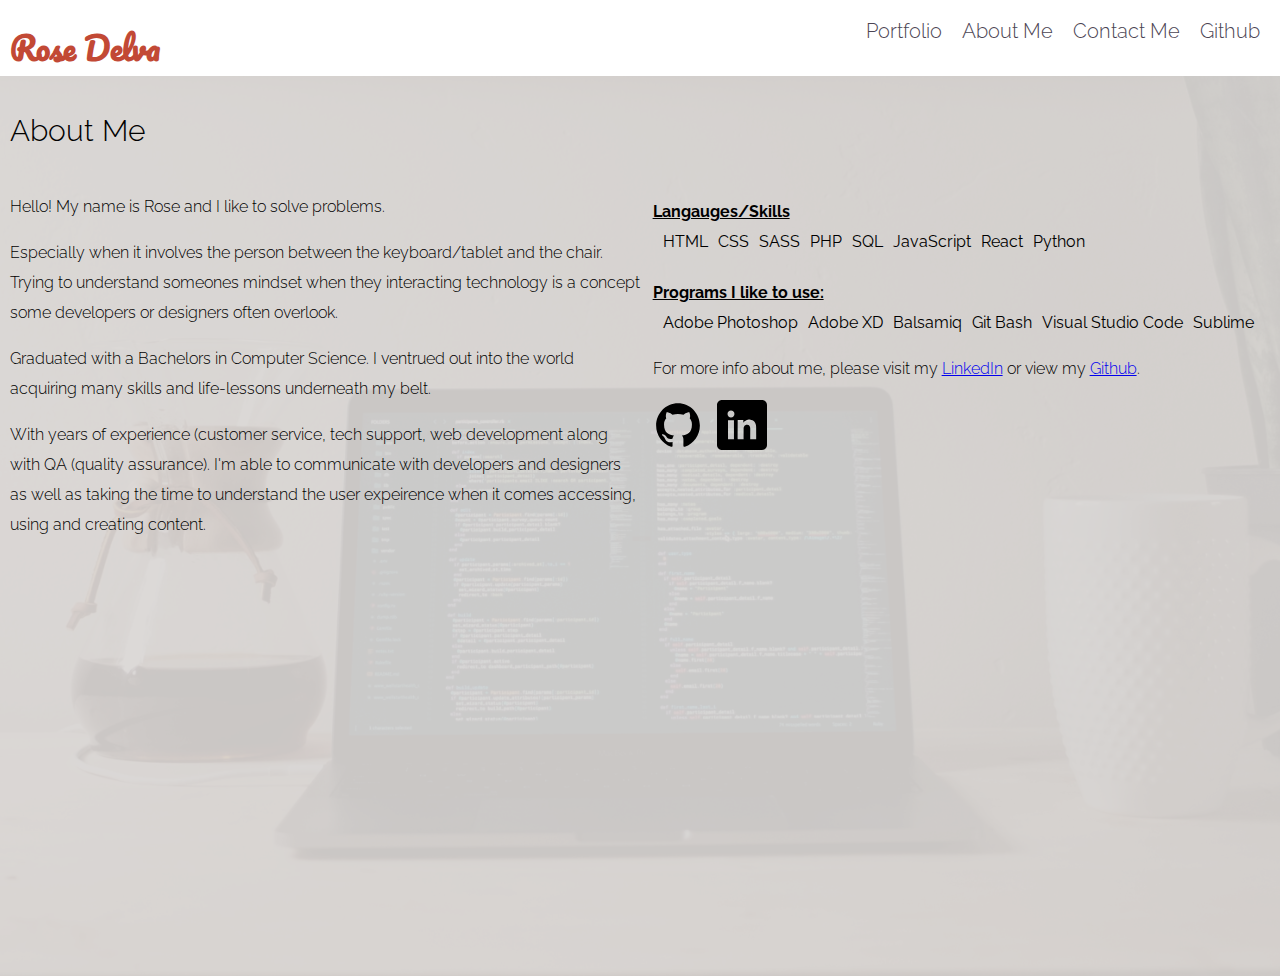
==== commit 36c276e8: "update code of the site" ====
--- a/about.html
+++ b/about.html
@@ -33,8 +33,8 @@
 					</ul>
 				</nav>
 			</header>
-			<div class="background">
-				<div class=" container about ">
+			<div class="bg">
+				<div class=" container about overlay-whiteout">
 					<h3>About Me</h3>
 					<div class=" " >                   
 						<div class="bio">
@@ -51,8 +51,7 @@
 								</div>  <!-- end of bio-->
 								<div class="skills">
 									<h4>Langauges/Skills</h4>
-									<ul>
-									
+									<ul>						
 											<li>HTML</li>
 											<li>CSS</li>
 											<li>SASS</li>										
--- a/assets/css/style.css
+++ b/assets/css/style.css
@@ -375,7 +375,12 @@
 }
 
 .whiteout {
-  background-color: rgba(255, 255, 255, 0.3);
+  background-color: rgba(223, 220, 217, 0.3);
+  height: calc(100vh - 0px);
+}
+
+.overlay-whiteout {
+  background-color: rgba(223, 220, 217, 0.904);
   height: calc(100vh - 0px);
 }
 
@@ -648,10 +653,10 @@
   display: flex;
   flex-direction: row;
   flex-wrap: wrap;
-  justify-content: space-between;
 }
 .skills ul li {
   list-style-type: none;
+  padding-left: 10px;
 }
 
 header {
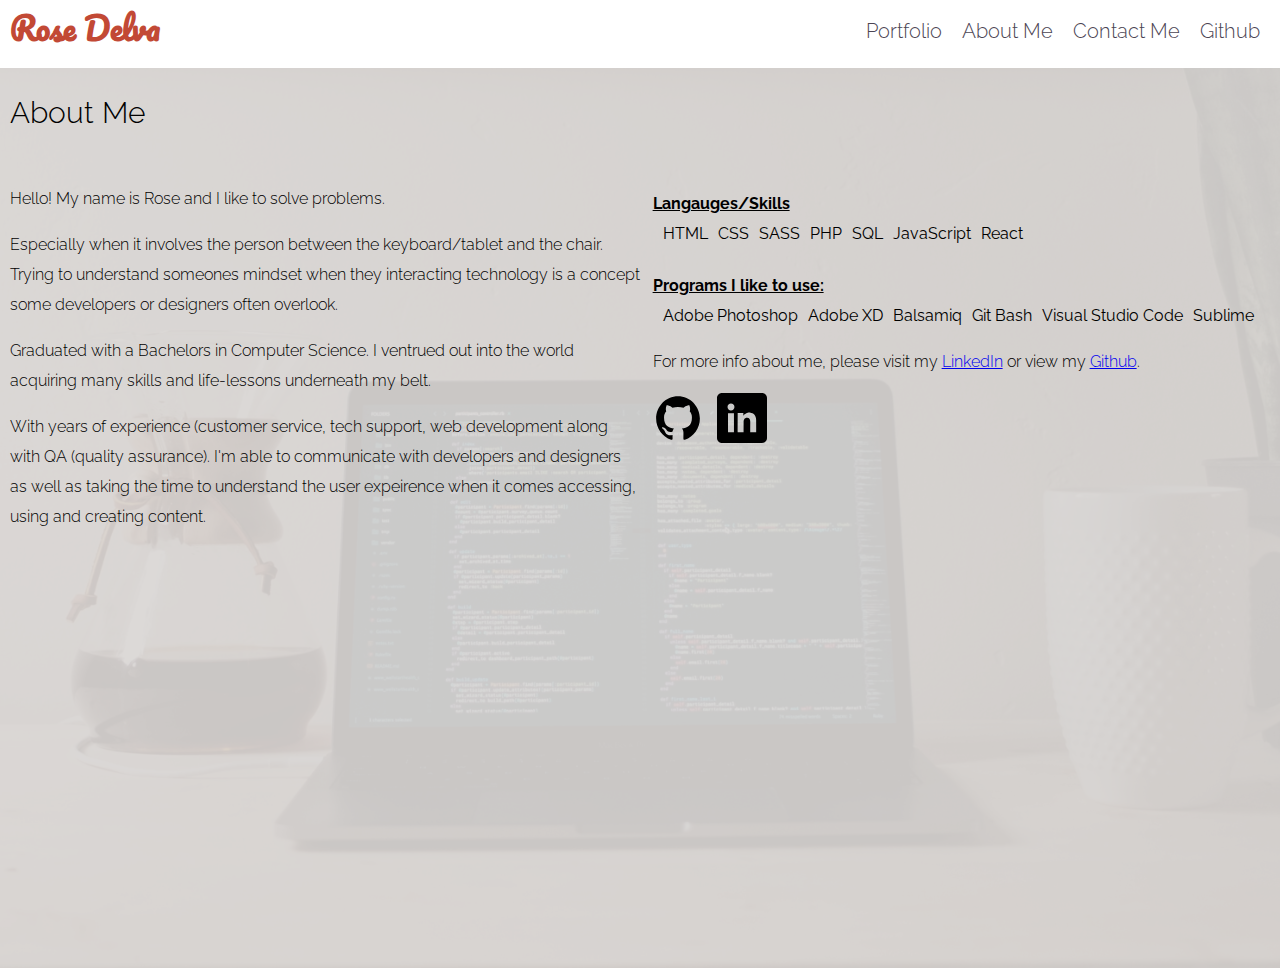
==== commit d64b225a: "switched fa icons to svg" ====
--- a/about.html
+++ b/about.html
@@ -59,7 +59,7 @@
 											<li>SQL</li>										
 											<li>JavaScript</li>
 											<li>React</li>
-											<li>Python</li>									
+																			
 									</ul>
 
 									<h4>Programs I like to use:</h4>
--- a/assets/css/style.css
+++ b/assets/css/style.css
@@ -1,9 +1,16 @@
 @import url("https://fonts.googleapis.com/css2?family=Raleway:ital,wght@0,300;0,400;0,700;0,900;1,400&display=swap");
 @import url("https://fonts.googleapis.com/css2?family=Pacifico&display=swap");
-.container {
-  width: 100%;
-  margin: 0 auto;
-  padding: 10px;
+#menu ul a:visited, #menu ul a:link {
+  font-size: 20px;
+  color: #4B4453;
+  font-weight: 300;
+}
+
+.error_message, .error_subject, .error_email, .error_name {
+  color: #FF0000;
+  font-size: 12px;
+  display: none;
+  position: absolute;
 }
 
 /*! normalize.css v8.0.1 | MIT License | github.com/necolas/normalize.css */
@@ -347,6 +354,7 @@
 
 body, html, .wrapper {
   height: 100%;
+  background-color: #DFDCD9;
 }
 
 * {
@@ -386,7 +394,8 @@
 
 .overlay {
   background-color: #DFDCD9;
-  height: auto;
+  height: 100%;
+  width: 100%;
 }
 
 .about {
@@ -394,10 +403,32 @@
   height: calc(100vh - 0px);
 }
 
+body {
+  animation-name: fadein;
+  animation-duration: 0.5s;
+}
+
+@keyframes fadein {
+  from {
+    opacity: 0;
+  }
+  to {
+    opacity: 1;
+  }
+}
 .container {
   font-family: "Raleway", sans-serif;
-}
-
+  width: 100%;
+}
+
+.portfolio {
+  margin: 0 auto;
+  width: 95%;
+}
+
+.bio, .contact-info {
+  padding: 10px;
+}
 @media (min-width: 1080px) and (max-width: 1280px) {
   .bio, .contact-info {
     display: flex;
@@ -454,6 +485,92 @@
     width: 45%;
     margin-left: 10px;
   }
+}
+
+h1 {
+  font-size: 3.125em;
+  color: #C24935;
+  font-family: "Pacifico", cursive;
+  padding: 0px;
+  margin: 0px;
+}
+@media (min-width: 375px) and (max-width: 640px) {
+  h1 {
+    font-size: 4.375em;
+  }
+}
+@media (min-width: 640px) and (max-width: 768px) {
+  h1 {
+    font-size: 5em;
+  }
+}
+@media (min-width: 768px) and (max-width: 1080px) {
+  h1 {
+    font-size: 9.375em;
+  }
+}
+@media (min-width: 1080px) and (max-width: 1280px) {
+  h1 {
+    font-size: 9.375em;
+  }
+}
+@media (min-width: 1280px) and (max-width: 1400px) {
+  h1 {
+    font-size: 9.375em;
+  }
+}
+@media (min-width: 1401px) {
+  h1 {
+    font-size: 9.375em;
+  }
+}
+
+h2 {
+  margin: 0px;
+  font-size: 1.375em;
+  color: #23588D;
+  font-weight: 300;
+  font-family: "Raleway", sans-serif;
+}
+@media (min-width: 375px) and (max-width: 640px) {
+  h2 {
+    font-size: 1.5625em;
+  }
+}
+@media (min-width: 768px) and (max-width: 1080px) {
+  h2 {
+    padding-left: 100px;
+    font-size: 2.5em;
+    font-weight: 400;
+  }
+}
+@media (min-width: 1080px) and (max-width: 1280px) {
+  h2 {
+    padding-left: 100px;
+    font-size: 2.5em;
+    font-weight: 400;
+  }
+}
+@media (min-width: 1280px) and (max-width: 1400px) {
+  h2 {
+    padding-left: 100px;
+    font-size: 2.5em;
+    font-weight: 400;
+  }
+}
+@media (min-width: 1401px) {
+  h2 {
+    padding-left: 100px;
+    font-size: 2.5em;
+    font-weight: 400;
+  }
+}
+
+h3 {
+  font-size: 1.875em;
+  font-weight: 300;
+  margin: 0px;
+  padding: 30px 10px;
 }
 
 .homepage-title {
@@ -506,7 +623,6 @@
 #header-name {
   font-size: 1.5625em;
   color: #C24935;
-  padding-top: 20px;
   font-family: "Pacifico", cursive;
   display: inline-block;
 }
@@ -520,90 +636,6 @@
   font-size: 1.25em;
   color: #4B4453;
   font-family: "Raleway", sans-serif;
-}
-
-h1 {
-  font-size: 3.125em;
-  color: #C24935;
-  font-family: "Pacifico", cursive;
-  padding: 0px;
-  margin: 0px;
-}
-@media (min-width: 375px) and (max-width: 640px) {
-  h1 {
-    font-size: 4.375em;
-  }
-}
-@media (min-width: 640px) and (max-width: 768px) {
-  h1 {
-    font-size: 5em;
-  }
-}
-@media (min-width: 768px) and (max-width: 1080px) {
-  h1 {
-    font-size: 9.375em;
-  }
-}
-@media (min-width: 1080px) and (max-width: 1280px) {
-  h1 {
-    font-size: 9.375em;
-  }
-}
-@media (min-width: 1280px) and (max-width: 1400px) {
-  h1 {
-    font-size: 9.375em;
-  }
-}
-@media (min-width: 1401px) {
-  h1 {
-    font-size: 9.375em;
-  }
-}
-
-h2 {
-  margin: 0px;
-  font-size: 1.375em;
-  color: #23588D;
-  font-weight: 300;
-  font-family: "Raleway", sans-serif;
-}
-@media (min-width: 375px) and (max-width: 640px) {
-  h2 {
-    font-size: 1.5625em;
-  }
-}
-@media (min-width: 768px) and (max-width: 1080px) {
-  h2 {
-    padding-left: 100px;
-    font-size: 2.5em;
-    font-weight: 400;
-  }
-}
-@media (min-width: 1080px) and (max-width: 1280px) {
-  h2 {
-    padding-left: 100px;
-    font-size: 2.5em;
-    font-weight: 400;
-  }
-}
-@media (min-width: 1280px) and (max-width: 1400px) {
-  h2 {
-    padding-left: 100px;
-    font-size: 2.5em;
-    font-weight: 400;
-  }
-}
-@media (min-width: 1401px) {
-  h2 {
-    padding-left: 100px;
-    font-size: 2.5em;
-    font-weight: 400;
-  }
-}
-
-h3 {
-  font-size: 1.875em;
-  font-weight: 300;
 }
 
 .credit {
@@ -659,7 +691,15 @@
   padding-left: 10px;
 }
 
+.error {
+  color: #C24935;
+  font-size: 0.625em;
+  font-weight: 300;
+}
+
 header {
+  padding: 10px;
+  background-color: #fff;
   display: flex;
   flex-direction: column;
   flex-wrap: nowrap;
@@ -734,25 +774,38 @@
 
 #menu {
   display: none;
+  margin: 0px;
 }
 @media (min-width: 768px) and (max-width: 1080px) {
   #menu {
-    display: block;
+    display: flex;
+    flex-direction: row;
+    flex-wrap: nowrap;
+    align-items: flex-end;
   }
 }
 @media (min-width: 1080px) and (max-width: 1280px) {
   #menu {
-    display: block;
+    display: flex;
+    flex-direction: row;
+    flex-wrap: nowrap;
+    align-items: flex-end;
   }
 }
 @media (min-width: 1280px) and (max-width: 1400px) {
   #menu {
-    display: block;
+    display: flex;
+    flex-direction: row;
+    flex-wrap: nowrap;
+    align-items: flex-end;
   }
 }
 @media (min-width: 1401px) {
   #menu {
-    display: block;
+    display: flex;
+    flex-direction: row;
+    flex-wrap: nowrap;
+    align-items: flex-end;
   }
 }
 #menu ul {
@@ -772,6 +825,7 @@
     display: flex;
     flex-direction: row;
     flex-wrap: nowrap;
+    justify-content: space-between;
   }
 }
 @media (min-width: 1280px) and (max-width: 1400px) {
@@ -779,6 +833,7 @@
     display: flex;
     flex-direction: row;
     flex-wrap: nowrap;
+    justify-content: space-between;
   }
 }
 @media (min-width: 1401px) {
@@ -786,80 +841,131 @@
     display: flex;
     flex-direction: row;
     flex-wrap: nowrap;
+    justify-content: space-between;
   }
 }
 #menu ul li {
   padding: 10px;
   text-align: center;
+}
+@media (min-width: 768px) and (max-width: 1080px) {
+  #menu ul li {
+    justify-content: space-between;
+  }
+}
+@media (min-width: 1080px) and (max-width: 1280px) {
+  #menu ul li {
+    justify-content: space-between;
+  }
+}
+@media (min-width: 1280px) and (max-width: 1400px) {
+  #menu ul li {
+    justify-content: space-between;
+  }
+}
+@media (min-width: 1401px) {
+  #menu ul li {
+    justify-content: space-between;
+  }
 }
 #menu ul a {
   text-decoration: none;
   width: 100%;
   display: inline-block;
-}
-#menu ul a:link {
+  position: relative;
+  text-decoration: none;
+  padding-bottom: 5px;
   font-size: 1.25em;
-  color: #4B4453;
+  color: #C24935;
   font-weight: 300;
 }
-#menu ul a:visited {
-  font-size: 1.25em;
-  color: #4B4453;
-  font-weight: 300;
+#menu ul a::after {
+  border-bottom: 0.1em solid #C24935;
+  content: "";
+  position: absolute;
+  right: 100%;
+  bottom: 0.14em;
+  left: 0;
+  transition: right 0.4s cubic-bezier(0, 0.5, 0, 1);
 }
 #menu ul a:hover {
   font-size: 1.25em;
   color: #C24935;
   font-weight: 300;
 }
-
+#menu ul a:hover:hover::after {
+  border-bottom: 0.1em solid #C24935;
+  content: "";
+  position: absolute;
+  bottom: 0.14em;
+  animation: anchor-underline 2s cubic-bezier(0, 0.5, 0, 1) 1;
+}
+
+@keyframes anchor-underline {
+  0%, 10% {
+    left: 0;
+    right: 100%;
+  }
+  40%, 60% {
+    left: 0;
+    right: 0;
+  }
+  90%, 100% {
+    left: 100%;
+    right: 0;
+  }
+}
 .img {
   max-width: 100%;
 }
 
+.project-wrapper {
+  width: 90%;
+  margin: 0 auto;
+}
 @media (min-width: 640px) and (max-width: 768px) {
-  .portfolio {
+  .project-wrapper {
     display: flex;
     flex-direction: row;
     flex-wrap: wrap;
-    justify-content: space-around;
-    padding: 10px;
-  }
-}
-@media (min-width: 768px) and (max-width: 1080px) {
-  .portfolio {
+    width: 95%;
+    margin: 0 auto;
+  }
+}
+@media (min-width: 768px) and (max-width: 1080px) {
+  .project-wrapper {
     display: flex;
     flex-direction: row;
     flex-wrap: wrap;
-    justify-content: space-between;
-    padding: 10px;
-  }
-}
-@media (min-width: 1080px) and (max-width: 1280px) {
-  .portfolio {
+    width: 95%;
+    margin: 0 auto;
+  }
+}
+@media (min-width: 1080px) and (max-width: 1280px) {
+  .project-wrapper {
     display: flex;
     flex-direction: row;
     flex-wrap: wrap;
-    justify-content: space-around;
-    padding: 10px;
-  }
-}
-@media (min-width: 1280px) and (max-width: 1400px) {
-  .portfolio {
+    width: 95%;
+    margin: 0 auto;
+  }
+}
+@media (min-width: 1280px) and (max-width: 1400px) {
+  .project-wrapper {
     display: flex;
     flex-direction: row;
     flex-wrap: wrap;
-    justify-content: space-around;
-    padding: 10px;
-  }
-}
-@media (min-width: 1401px) {
-  .portfolio {
+    width: 95%;
+    margin: 0 auto;
+  }
+}
+@media (min-width: 1401px) {
+  .project-wrapper {
     display: flex;
     flex-direction: row;
     flex-wrap: wrap;
-    justify-content: space-around;
-    padding: 10px;
+    width: 95%;
+    margin: 0 auto;
   }
 }
 
@@ -867,35 +973,44 @@
   position: relative;
   margin: 10px 0;
 }
-@media (min-width: 768px) and (max-width: 1080px) {
+@media (min-width: 640px) and (max-width: 768px) {
   .project {
     width: 45%;
-  }
-}
-@media (min-width: 1080px) and (max-width: 1280px) {
+    margin: 10px;
+  }
+}
+@media (min-width: 768px) and (max-width: 1080px) {
   .project {
     width: 45%;
-  }
-}
-@media (min-width: 1280px) and (max-width: 1400px) {
+    margin: 10px;
+  }
+}
+@media (min-width: 1080px) and (max-width: 1280px) {
   .project {
     width: 45%;
-  }
-}
-@media (min-width: 1401px) {
+    margin: 10px;
+  }
+}
+@media (min-width: 1280px) and (max-width: 1400px) {
   .project {
     width: 45%;
+    margin: 10px;
+  }
+}
+@media (min-width: 1401px) {
+  .project {
+    width: 45%;
+    margin: 10px;
   }
 }
 .project-info {
-  font-size: 0.75em;
+  font-size: 0.8125em;
   color: #fff;
   background-color: rgba(192, 74, 53, 0.93);
   height: 100%;
   width: 100%;
   max-width: 100%;
   padding: 10px;
-  color: #fff;
   position: absolute;
   z-index: 1;
   top: 0px;
@@ -909,17 +1024,20 @@
 }
 @media (min-width: 375px) and (max-width: 640px) {
   .project-info {
-    font-size: 1.125em;
+    font-size: 0.75em;
+    color: #fff;
   }
 }
 @media (min-width: 640px) and (max-width: 768px) {
   .project-info {
-    font-size: 1.125em;
+    font-size: 0.75em;
+    color: #fff;
   }
 }
 @media (min-width: 768px) and (max-width: 1080px) {
   .project-info {
     font-size: 0.875em;
+    color: #fff;
   }
 }
 @media (min-width: 1080px) and (max-width: 1280px) {
@@ -953,12 +1071,12 @@
 }
 @media (min-width: 375px) and (max-width: 640px) {
   .project-text {
-    line-height: 40px;
+    line-height: 30px;
   }
 }
 @media (min-width: 640px) and (max-width: 768px) {
   .project-text {
-    line-height: 50px;
+    line-height: 20px;
   }
 }
 @media (min-width: 768px) and (max-width: 1080px) {
@@ -995,7 +1113,7 @@
 }
 .project a:link {
   color: #fff;
-  transition-property: color, backgroundcolor;
+  transition-property: color, background-color;
   transition-duration: 1s;
 }
 .project a:visited {
@@ -1036,9 +1154,11 @@
 
 .icon {
   position: absolute;
-  color: #C24935;
-  top: 20px;
+  fill: #C24935;
+  top: 10px;
   left: 5px;
+  width: 30px;
+  height: 30px;
 }
 
 .icon:focus {
@@ -1114,9 +1234,12 @@
   margin-right: 10px;
 }
 
+.input-wrapper {
+  margin-bottom: 30px;
+}
+
 input[type=text], input[type=email] {
   width: 100%;
-  margin: 10px 0px 10px 0;
   outline: none;
   padding: 10px 10px 10px 30px;
   border: none;
@@ -1129,9 +1252,8 @@
 
 textarea {
   width: 100%;
-  margin: 10px 0px;
   border-radius: 5px;
-  padding: 10px;
+  padding: 5px;
   border: none;
   height: 250px;
   background-color: #fff;
@@ -1151,6 +1273,7 @@
   display: block;
   border-radius: 5px;
   padding: 10px;
+  margin: 25px 0;
   width: 100%;
   background-color: #C24935;
   color: #fff;
@@ -1159,6 +1282,11 @@
 [type=submit]:hover {
   background-color: #fff;
   color: #C24935;
+  border: none;
+}
+
+.error_message {
+  margin-top: -10px;
 }
 
 /*# sourceMappingURL=style.css.map */
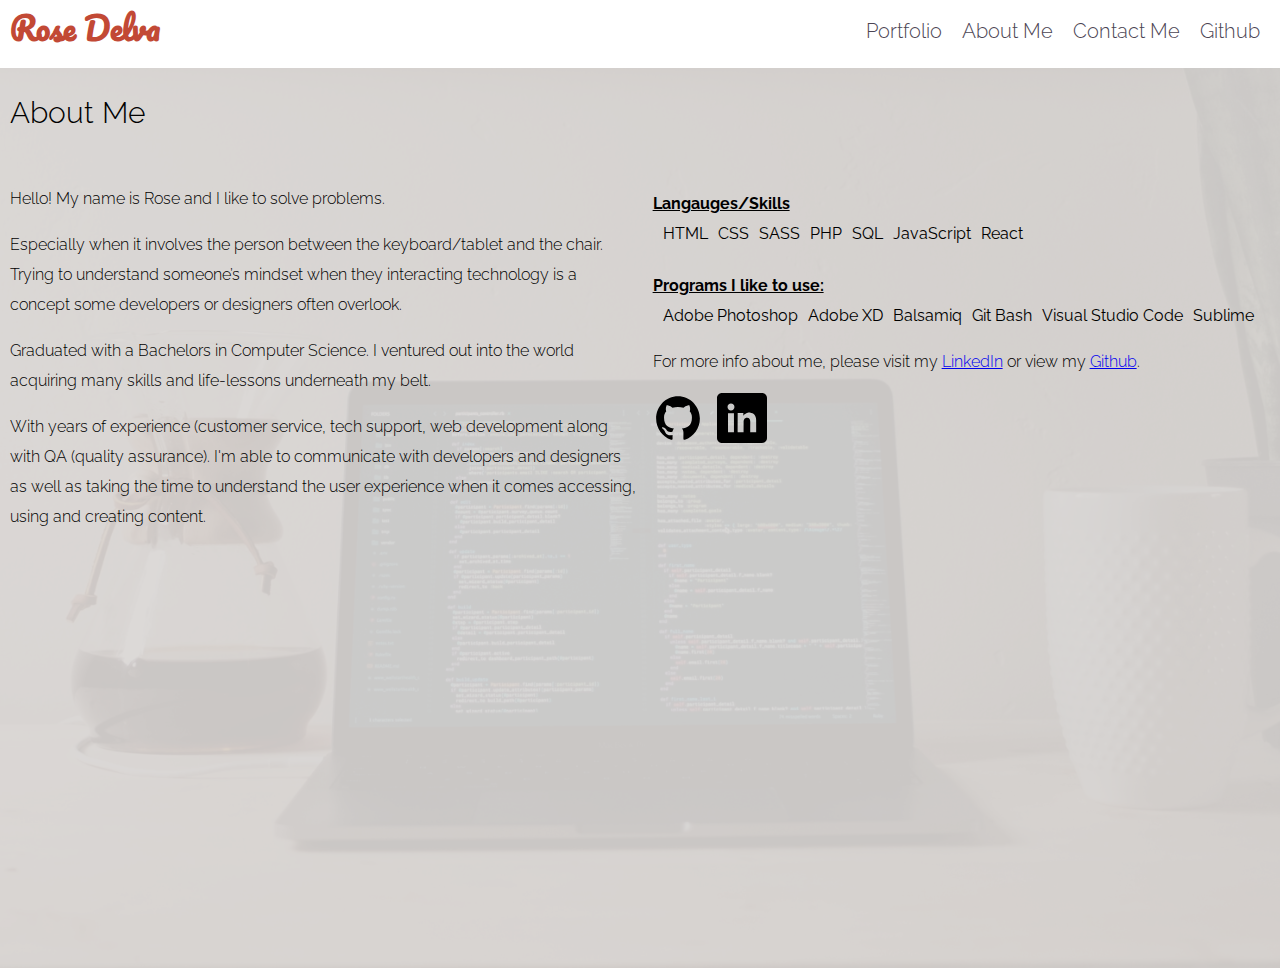
==== commit ee505a13: "update text" ====
--- a/about.html
+++ b/about.html
@@ -41,11 +41,11 @@
 							<div class="bio-text">
 								<p>Hello! My name is Rose and I like to solve problems.</p>
 	
-								<p>Especially when it involves the person between the keyboard/tablet and the chair. Trying to understand someones mindset when they interacting technology is a concept some developers or designers often overlook.</p>
+								<p>Especially when it involves the person between the keyboard/tablet and the chair. Trying to understand someone’s mindset when they interacting technology is a concept some developers or designers often overlook.</p>
 								
-								<p>Graduated with a Bachelors in Computer Science. I ventrued out into the world acquiring many skills and  life-lessons underneath my belt.</p>
+								<p>Graduated with a Bachelors in Computer Science. I ventured out into the world acquiring many skills and life-lessons underneath my belt.</p>
 								
-								<p>With years of experience (customer service, tech support, web development along with QA (quality assurance). I'm able to communicate with developers and designers as well as taking the time to understand the user expeirence when it comes accessing, using and creating content.</p>
+								<p>With years of experience (customer service, tech support, web development along with QA (quality assurance). I'm able to communicate with developers and designers as well as taking the time to understand the user experience when it comes accessing, using and creating content.</p>
 								
 								
 								</div>  <!-- end of bio-->
--- a/assets/css/style.css
+++ b/assets/css/style.css
@@ -352,9 +352,13 @@
   display: none;
 }
 
-body, html, .wrapper {
+body, html {
   height: 100%;
   background-color: #DFDCD9;
+}
+
+.wrapper {
+  overflow-y: hidden;
 }
 
 * {
@@ -371,7 +375,6 @@
   background-repeat: no-repeat;
   background-size: cover;
   position: relative;
-  height: 100%;
 }
 
 body {
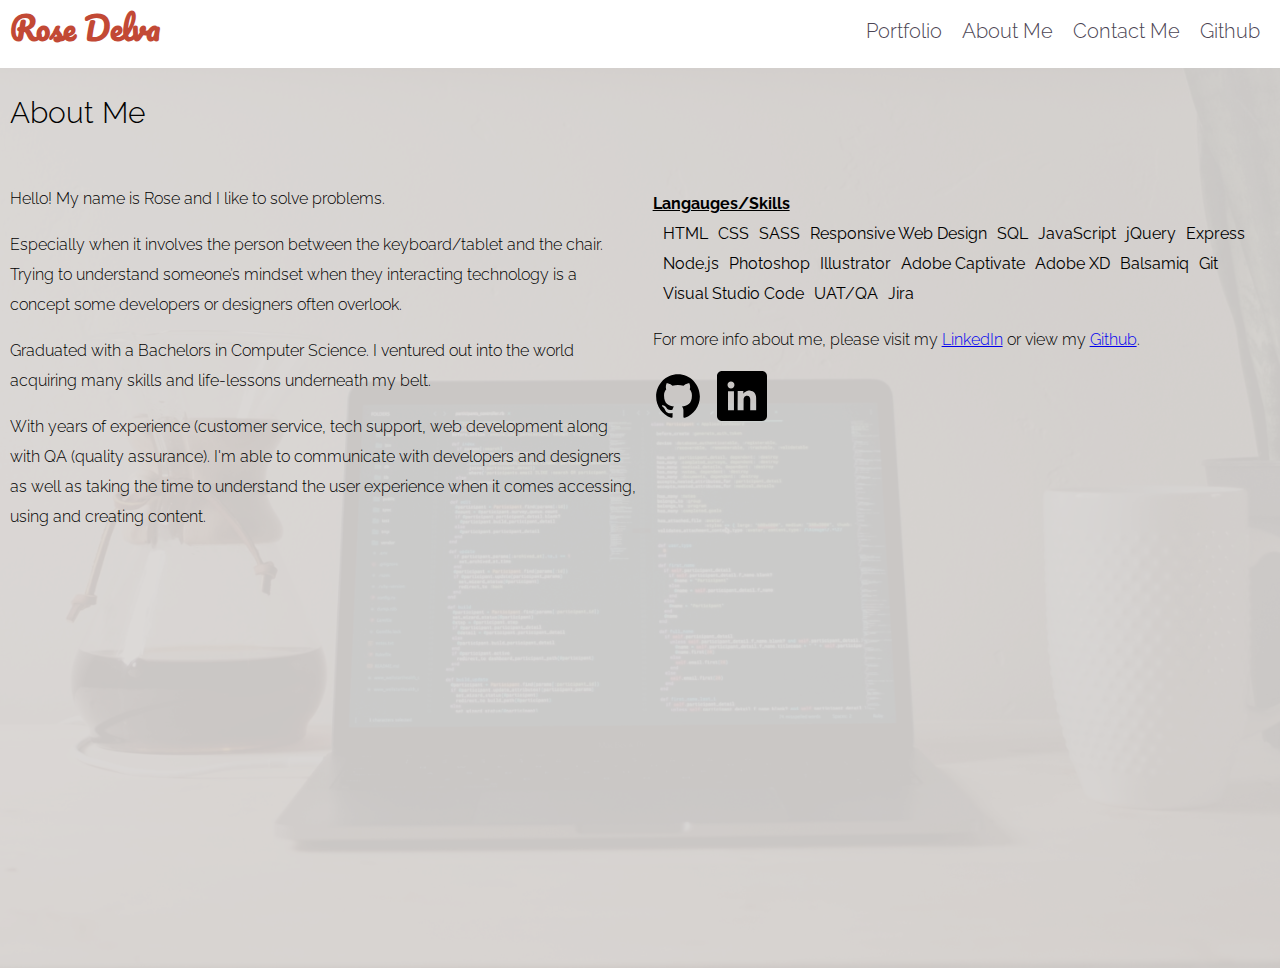
==== commit 169053a4: "updating about page and update skills" ====
--- a/about.html
+++ b/about.html
@@ -52,24 +52,25 @@
 								<div class="skills">
 									<h4>Langauges/Skills</h4>
 									<ul>						
-											<li>HTML</li>
-											<li>CSS</li>
-											<li>SASS</li>										
-											<li>PHP</li>
-											<li>SQL</li>										
-											<li>JavaScript</li>
-											<li>React</li>
-																			
-									</ul>
-
-									<h4>Programs I like to use:</h4>
-									<ul>
-										<li>Adobe Photoshop</li>
+										<li>HTML</li>
+										<li>CSS</li>
+										<li>SASS</li>										
+										<li>Responsive Web Design</li>
+										<li>SQL</li>										
+										<li>JavaScript</li>										
+										<li>jQuery</li>
+										<li>Express</li>
+										<li>Node.js</li>
+										<li>Photoshop</li>
+										<li>Illustrator</li>
+										<li>Adobe Captivate</li>
 										<li>Adobe XD</li>
 										<li>Balsamiq</li>
-										<li>Git Bash</li>
+										<li>Git</li>
 										<li>Visual Studio Code</li>
-										<li>Sublime</li>
+										<li>UAT/QA</li>
+										<li>Jira</li>
+											
 									</ul>
 									
 									<p>For more info about me, please visit my <a href="https://www.linkedin.com/in/rosedelva/">LinkedIn</a> or view my <a href="https://github.com/rdelva">Github</a>.</p>
